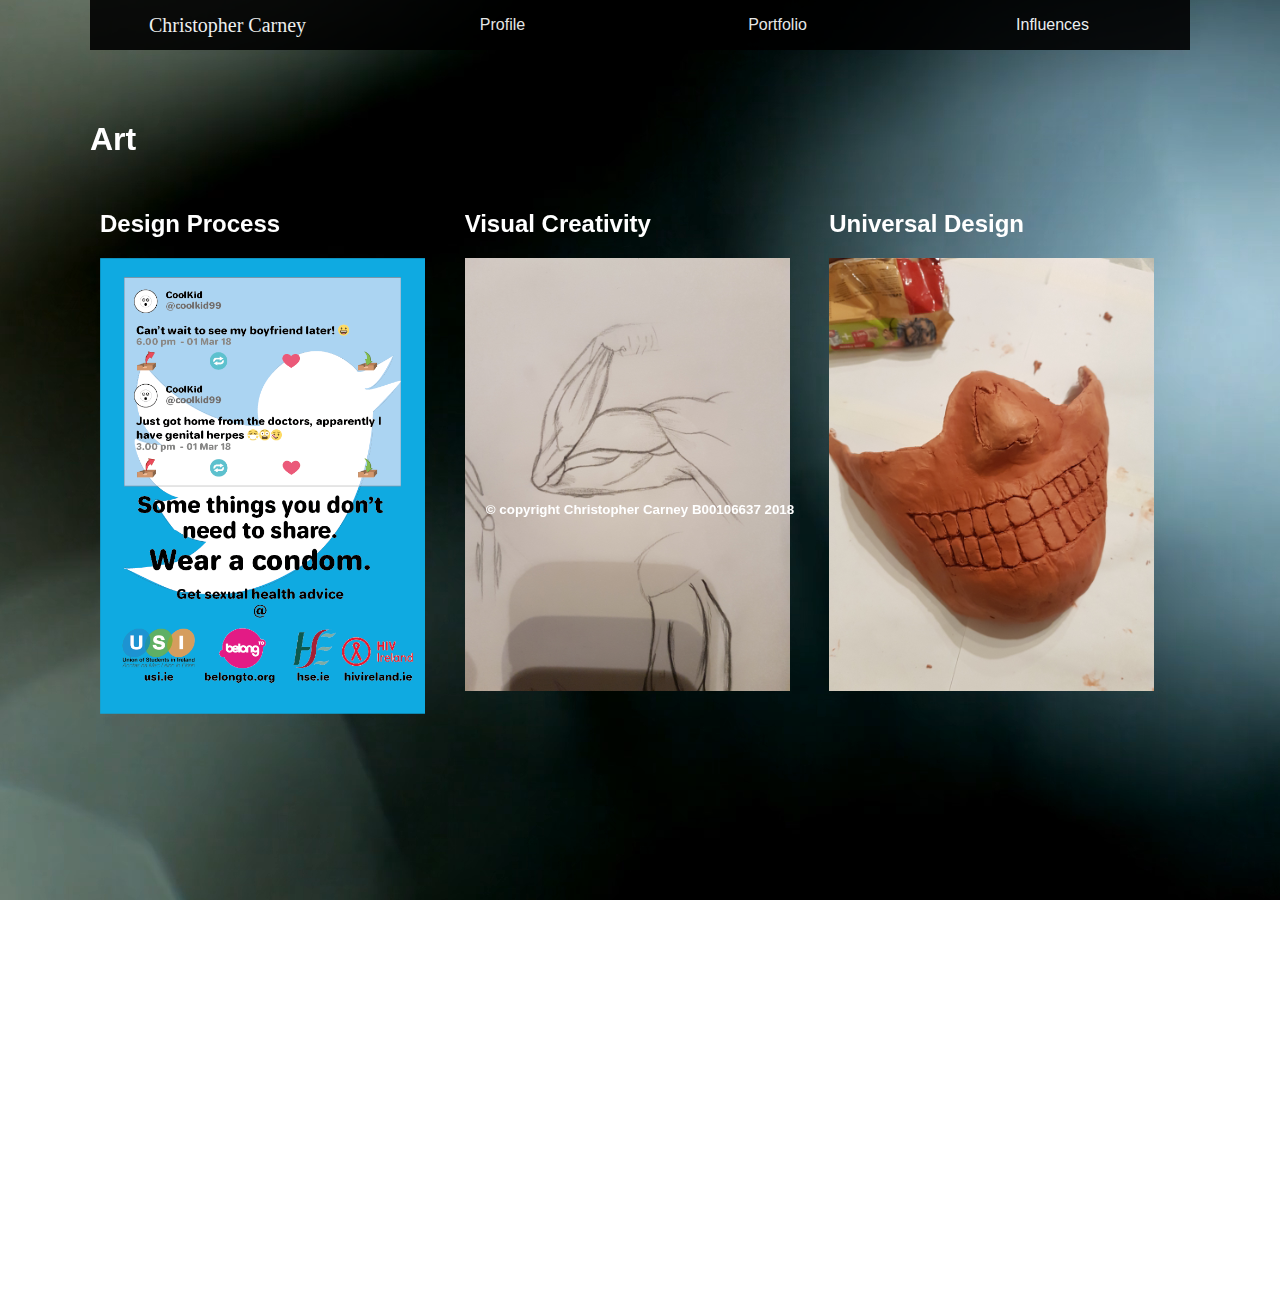
==== art.html @ bb84613f "Add files via upload" ====
<!doctype html>
<html>
<head>
<meta charset="utf-8">
<title>Art</title>

<link href="css/style.css" rel="stylesheet" type="text/css">
</head>

<body>
	<div class="main">
		<div class="fullscreen-bg">
		<video loop muted autoplay poster="img/videoframe.jpg" class="fullscreen-bg__video">
			<source src="images/background.mp4" type="video/mp4">
		</video>
		</div>
	<header>
        <nav>
		    <ul>
				<li id="logo"><a href="index.html">Christopher Carney</a></li>
			    <li><a href="profile.html">Profile</a></li>
			    <li>Portfolio
			        <ul>
					    <li><a href="photo.html">Photography</a></li>
				        <li><a href="art.html">Art</a></li>
					    <li><a href="animation.html">Animation</a></li>
					    <li><a href="video.html">Videography</a></li>
				    </ul>
			    </li>
			    <li><a href="influences.html">Influences</a></li>
		    </ul>	
	    </nav>
	</header>
	<div id="space1"></div>
	<h1>Art</h1>
	<div id="space2">
	
<div class="row">
  <div class="column" style="transparent">
    <h2>Design Process</h2>
    <p><img src="images/art/design1.png" alt="photography" width="325"></p>
  </div>
  <div class="column" style="transparent">
    <h2>Visual Creativity</h2>
    <p><img src="images/art/drawing.jpg" alt="photography" width="325"></p>
  </div>
  <div class="column" style="transparent">
    <h2>Universal Design</h2>
    <p><img src="images/art/mask.jpg" alt="photography" width="325"></p>
  </div>
		
</div>
</div>	

<div class = "footer">
	<footer><p><small>© copyright Christopher Carney B00106637 2018</small></p></footer>
</div>
</body>
</html>
---- css/style.css ----
@charset "utf-8";
/* CSS Document */
body {
	font-family: Gotham, "Helvetica Neue", Helvetica, Arial, "sans-serif";
	margin: 0;
	background-image: ;
	background-size: cover;
	background-attachment: fixed;
}

/* Video html and css source: https://slicejack.com/fullscreen-html5-video-background-css/ */

.fullscreen-bg {
    position: fixed;
    top: 0;
    right: 0;
    bottom: 0;
    left: 0;
    overflow: hidden;
    z-index: -100;
}

.fullscreen-bg__video {
    position: absolute;
    top: 0;
    left: 0;
    width: 100%;
    height: 100%;
}

@media (min-aspect-ratio: 16/9) {
  .fullscreen-bg__video {
    width: 100%;
    height: auto;
  }
}

@media (max-aspect-ratio: 16/9) {
  .fullscreen-bg__video {
    width: auto;
    height: 100%;
  }
}

@media (min-aspect-ratio: 16/9) {
  .fullscreen-bg__video {
    height: 300%;
    top: -100%;
  }
}

@media (max-aspect-ratio: 16/9) {
  .fullscreen-bg__video {
    width: 300%;
    left: -100%;
  }
}

@media (max-width: 767px) {
  .fullscreen-bg__video {
    display: none;
  }
}

.fullscreen-bg {
  position: fixed;
  top: 0;
  right: 0;
  bottom: 0;
  left: 0;
  overflow: hidden;
  z-index: -100;
}

.fullscreen-bg__video {
  position: absolute;
  top: 0;
  left: 0;
  width: 100%;
  height: 100%;
}

@media (min-aspect-ratio: 16/9) {
  .fullscreen-bg__video {
    height: 300%;
    top: -100%;
  }
}

@media (max-aspect-ratio: 16/9) {
  .fullscreen-bg__video {
    width: 300%;
    left: -100%;
  }
}

@media (max-width: 767px) {

  .fullscreen-bg__video {
    display: none;
  }
}

.fullscreen-bg {
    position: fixed;
    top: 0;
    right: 0;
    bottom: 0;
    left: 0;
    overflow: hidden;
    z-index: -100;
}

.fullscreen-bg__video {
    position: absolute;
    top: 50%;
    left: 50%;
    width: auto;
    height: auto;
    min-width: 100%;
    min-height: 100%;
    -webkit-transform: translate(-50%, -50%);
       -moz-transform: translate(-50%, -50%);
        -ms-transform: translate(-50%, -50%);
	    transform: translate(-50%, -50%);
}

@media (max-width: 767px) {

    .fullscreen-bg__video {
        display: none;
    }
}

.one {
    width: 400px;
	float: left;
	position: absolute;
	top: 20;
	left: 20%;
}

.one p {
	color: white;
	position: relative;
	top: -95px;
	padding: 10px;
}

.two {
	width: 400px;
	float: right;
	position: absolute;
	top: 20;
	right: 20%;
}

.two p {
	color: white;
	position: relative;
	padding: 10px;
	top: -95px;
}

.three {
	width: 400px;
	position: absolute;
	top: 100%;
	left: 20%;
}

.three p {
	color: white;
	position: relative;
	padding: 10px;
	top: -95px;
}

.four {
	width: 400px;
	position: absolute;
	top: 100%;
	right: 20%;
}

.four p {
	color: white;
	position: relative;
	padding: 10px;
	top: -95px;
}

.main {
	width: 1100px;
	height: 1300px;
	margin: auto;
}

h1, h2, h3 {
	color: white;
}

p {
	color: white;
}

#logo {
	font-family: Vivaldi;
	font-size: 20px;
}

nav {
	position: fixed;
	height: 100px;
}

ul {
	list-style-type: none;
	background-color: black;
	margin: 0;
	padding: 0;
}

ul li {
	float: left;
	background-color: black;
	text-align: center;
	height: 50px;
	opacity: 0.9;
	color: white;
	line-height: 50px;
	width: 275px;
}

ul li a {
	text-decoration: none;
	color: white;
	display: block;
}

ul li:hover,ul li a:hover {
	background-color: red;
}

ul li ul li {
	display: none;
}

ul li:hover ul li {
	display: block;
}

#space1 {
	height: 100px;
}

#space2 {
	height: 75px;
}

/* Create three equal columns that floats next to each other */
.column {
    float: left;
    width: 31.33%;
    padding: 10px;
    height: 300px; /* Should be removed. Only for demonstration */
	-webkit-column-gap: 10px; /* Chrome, Safari, Opera */
    -moz-column-gap: 10px; /* Firefox */
    column-gap: 10px;
}

/* Clear floats after the columns */
.row:after {
    content: "";
    display: table;
    clear: both;
}

.column2 {
	float: right;
    width: 31.33%;
    padding: 10px;
    height: 300px; /* Should be removed. Only for demonstration */
}

.drop {
	margin: auto;
	text-align: center;
	background-color: lightgrey;
	width: 300px;
	opacity: .8;
	border: dashed;
	padding: 10px;
}

.profile img {
	border-radius: 50%;
	border: solid red;
	transform: rotate(270deg);
}

.profile {
	padding: 10px;
	border: solid red;
	color: white;
}

.footer {
	font-weight: bold;
	color: black;
	text-align: center;
}

#footer {
	position: fixed;
	height: 20px;
	background-color: white;
	bottom: 0px;
	left: 0px;
	right: 0px;
	margin-bottom: 0px;
}
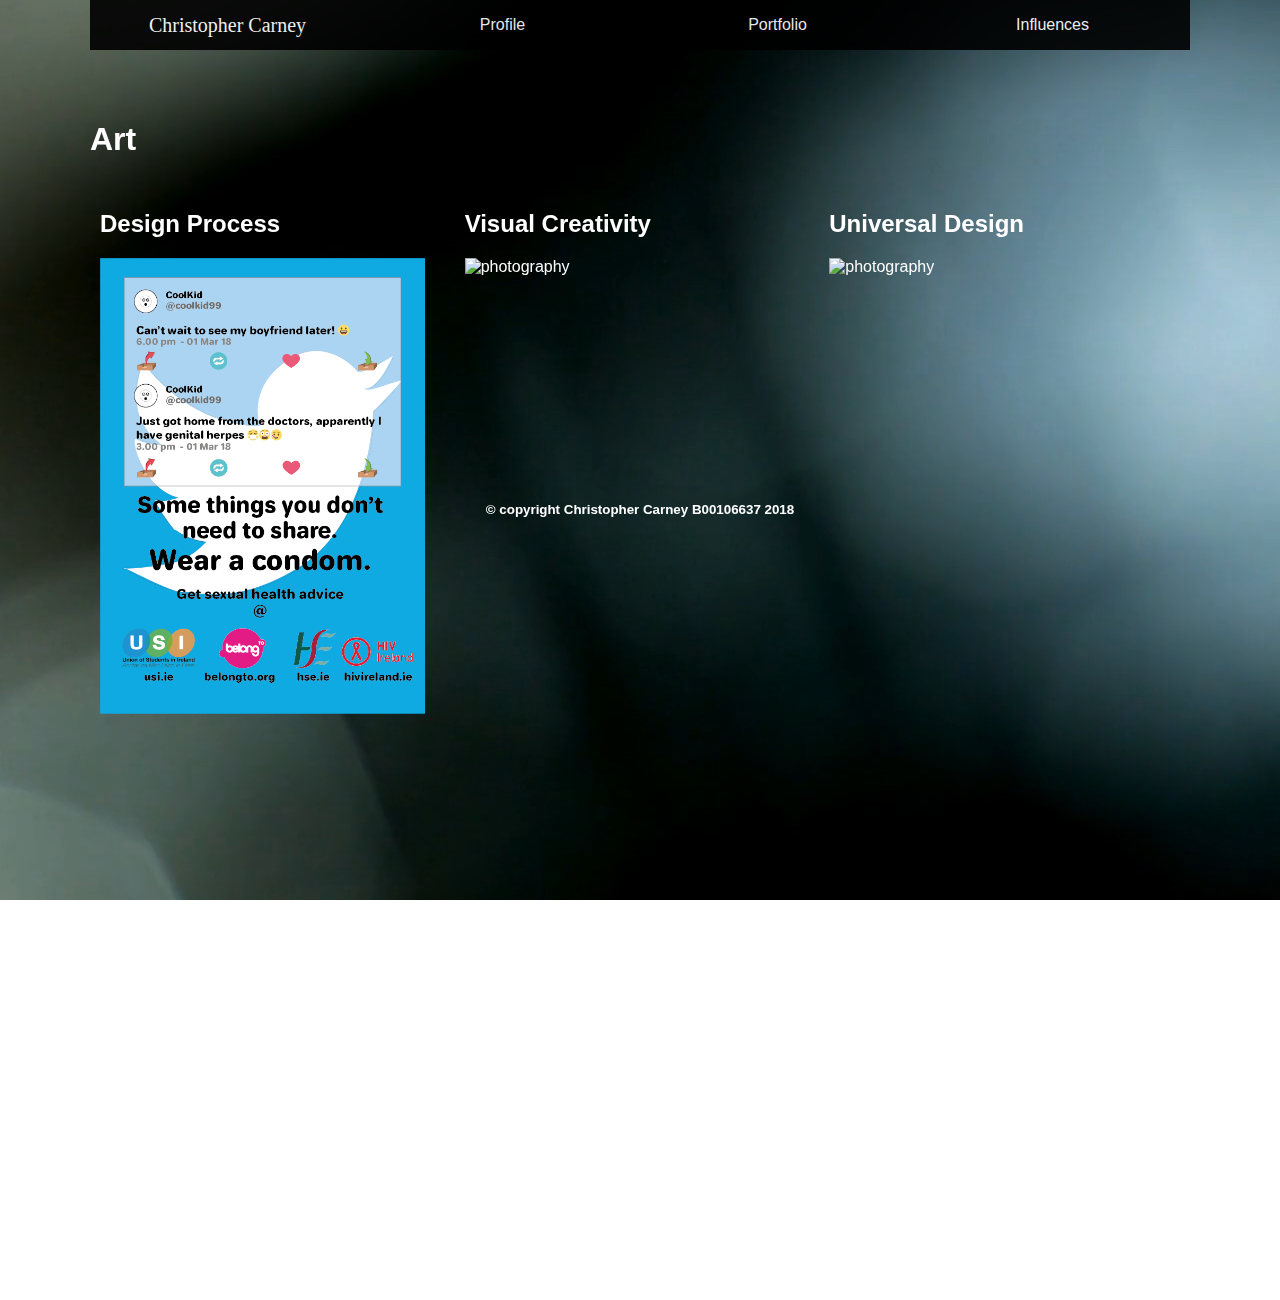
==== commit a9d615b6: "Add files via upload" ====
--- a/art.html
+++ b/art.html
@@ -42,11 +42,11 @@
   </div>
   <div class="column" style="transparent">
     <h2>Visual Creativity</h2>
-    <p><img src="images/art/drawing.jpg" alt="photography" width="325"></p>
+    <p><img src="images/art/drawing.JPG" alt="photography" width="325"></p>
   </div>
   <div class="column" style="transparent">
     <h2>Universal Design</h2>
-    <p><img src="images/art/mask.jpg" alt="photography" width="325"></p>
+    <p><img src="images/art/mask.JPG" alt="photography" width="325"></p>
   </div>
 		
 </div>
